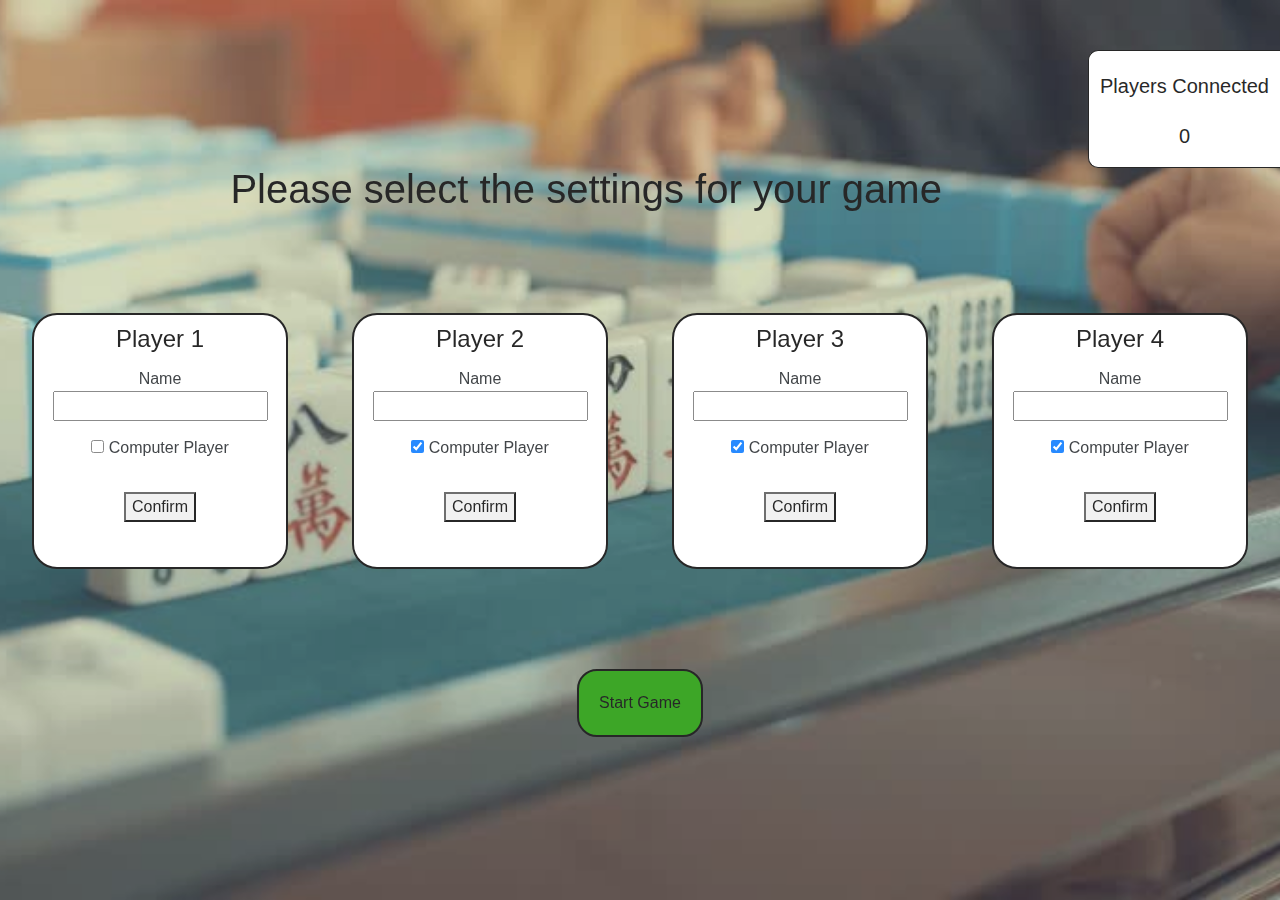
==== client/game-setup.html @ 9c9337d6 "init" ====
<!DOCTYPE html>
<html lang="en">
<head>
    <meta charset="UTF-8">
    <meta name="viewport" content="width=device-width, initial-scale=1.0">
    <title>Mahjong</title>
    <link rel="stylesheet" href="https://maxcdn.bootstrapcdn.com/bootstrap/4.0.0/css/bootstrap.min.css"></link>
    <link rel="stylesheet" href="styles/main.css"></link>
    </head>
    <body onload="update()">
        <div class="bg">
            <div id="players">
                <p>Players Connected</p>
                <p id="player-num">0</p>
            </div>
            <h1 id="header">Please select the settings for your game</h1>
            <div id="dropdown-div" class="row">
                <div id="player-select">
                    <h4>Player 1</h4>
                    <form id="p1">
                        Name <input type="text" name="p1name" id="p1name" oninput="typing('p1')"><br>
                        <input type="checkbox" name="p1computer" id="p1computer" value="true" onclick="cpuTrue('p1')">
                        <label style="margin-top: 15px;">Computer Player</label><br>
                        <input type="checkbox" name="p1computerl1" id="p1computerl1" value="1" onclick="isChecked('p1', '1')">
                        <label style="margin-top: 15px; margin-bottom: 15px;" class="p1checkLabel">Level 1</label>
                        <input type="checkbox" name="p1computerl2" id="p1computerl2" value="2" onclick="isChecked('p1', '2')">
                        <label style="margin-top: 15px; margin-bottom: 15px;" class="p1checkLabel">Level 2</label>
                        <input type="checkbox" name="p1computerl3" id="p1computerl3" value="3" onclick="isChecked('p1', '3')">
                        <label style="margin-top: 15px; margin-bottom: 15px;" class="p1checkLabel">Level 3</label><br>
                        <button id="p1Confirm">Confirm</button>
                    </form>
                    <div id="p1Cancel">
                        <h6 id="p1name-filled"></h6>
                        <button onclick="cancelConfirm('p1')" id="p1cancel-button" disabled="true">Cancel</button>
                    </div>
                </div>
                <div id="player-select">
                    <h4>Player 2</h4>
                    <form id="p2" onsubmit="return submit('p2')">
                        Name <input type="text" name="p2name" id="p2name" oninput="typing('p2')"><br>
                        <input checked type="checkbox" name="p2computer" id="p2computer" value="true" onclick="cpuTrue('p2')">
                        <label style="margin-top: 15px;">Computer Player</label><br>
                        <input checked type="checkbox" name="p2computerl1" id="p2computerl1" value="1" onclick="isChecked('p2', '1')">
                        <label style="margin-top: 15px; margin-bottom: 15px;" class="p2checkLabel">Level 1</label>
                        <input type="checkbox" name="p2computerl2" id="p2computerl2" value="2" onclick="isChecked('p2', '2')">
                        <label style="margin-top: 15px; margin-bottom: 15px;" class="p2checkLabel">Level 2</label>
                        <input type="checkbox" name="p2computerl3" id="p2computerl3" value="3" onclick="isChecked('p2', '3')">
                        <label style="margin-top: 15px; margin-bottom: 15px;" class="p2checkLabel">Level 3</label><br>
                        <button id="p2Confirm">Confirm</button>
                    </form>
                    <div id="p2Cancel">
                        <h6 id="p2name-filled"></h6>
                        <button onclick="cancelConfirm('p2')" id="p2cancel-button" disabled="true">Cancel</button>
                    </div>
                </div>
                <div id="player-select">
                    <h4>Player 3</h4>
                    <form id="p3" onsubmit="return submit('p3')">
                        Name <input type="text" name="p3name" id="p3name" oninput="typing('p3')"><br>
                        <input checked type="checkbox" name="p3computer" id="p3computer" value="true" onclick="cpuTrue('p3')">
                        <label style="margin-top: 15px;">Computer Player</label><br>
                        <input type="checkbox" name="p3computerl1" id="p3computerl1" value="1" onclick="isChecked('p3', '1')">
                        <label checked style="margin-top: 15px; margin-bottom: 15px;" class="p3checkLabel">Level 1</label>
                        <input type="checkbox" name="p3computerl2" id="p3computerl2" value="2" onclick="isChecked('p3', '2')">
                        <label style="margin-top: 15px; margin-bottom: 15px;" class="p3checkLabel">Level 2</label>
                        <input type="checkbox" name="p3computerl3" id="p3computerl3" value="3" onclick="isChecked('p3', '3')">
                        <label style="margin-top: 15px; margin-bottom: 15px;" class="p3checkLabel">Level 3</label><br>
                        <button id="p3Confirm">Confirm</button>
                    </form>
                    <div id="p3Cancel">
                        <h6 id="p3name-filled"></h6>
                        <button onclick="cancelConfirm('p3')" id="p3cancel-button" disabled="true">Cancel</button>
                    </div>
                </div>
                <div id="player-select">
                    <h4>Player 4</h4>
                    <form id="p4" onsubmit="return submit('p4')">
                        Name <input type="text" name="p4name" id="p4name" oninput="typing('p4')"><br>
                        <input checked type="checkbox" name="p4computer" id="p4computer" value="true" onclick="cpuTrue('p4')">
                        <label style="margin-top: 15px;">Computer Player</label><br>
                        <input checked type="checkbox" name="p4computerl1" id="p4computerl1" value="1" onclick="isChecked('p4', '1')">
                        <label style="margin-top: 15px; margin-bottom: 15px;" class="p4checkLabel">Level 1</label>
                        <input type="checkbox" name="p4computerl2" id="p4computerl2" value="2" onclick="isChecked('p4', '2')">
                        <label style="margin-top: 15px; margin-bottom: 15px;" class="p4checkLabel">Level 2</label>
                        <input type="checkbox" name="p4computerl3" id="p4computerl3" value="3" onclick="isChecked('p4', '3')">
                        <label style="margin-top: 15px; margin-bottom: 15px;" class="p4checkLabel">Level 3</label><br>
                        <button id="p4Confirm">Confirm</button> 
                    </form>
                    <div id="p4Cancel">
                        <h6 id="p4name-filled"></h6>
                        <button onclick="cancelConfirm('p4')" id="p4cancel-button" disabled="true">Cancel</button>
                    </div>
                </div>
            </div>
            <div style="text-align: center; padding-top: 100px;">
                <button onclick="checkPlayers()" id="buttons">Start Game</button>
            </div>
        </div>
        <script src="/socket.io/socket.io.js"></script>
        <script src="scripts/client.js"></script>
    </body>
</html>
---- client/styles/main.css ----
.tile-horiz {
    width: 30px;
    height: 40px;
    transform-origin: 100% 0;
    transform: rotate(90deg);
    border: 1px solid black;
    background-color: #1ca800;
    border-radius: 3px;
}
.tile-horiz:focus {
    outline: none;
}
.tile-vert {
  width: 30px;
  height: 40px;
  border: 1px solid black;
  background-color: #1ca800;
  border-radius: 3px;
  text-align: left;

}
.tile-vert:focus {
   outline: none;
}
#header {
    margin-block-start: 0em;
    margin-block-end: 0em;
    margin-inline-start: 0px;
    margin-inline-end: 0px;
    padding: none;
    font-size: 40px;
    padding-left: 18%;
    padding-top: 165px;
}
body, html {
    height: 100%;
    margin: 0;
  }
  
  .bg{
    position: relative;
    opacity: 0.85;
    background-position: center;
    background-repeat: no-repeat;
    background-size: cover;
    background-image: url("../resources/images/background.jpg");
    height: 100%;
  }
  .game-board {
      background-color: #027673;
  }
  #buttons-div {
      padding-top: 300px;
      text-align: center;
  }
  #text-div {
      text-align: center;
      padding-top: 200px;
  }
  #dropdown-div {
      text-align: center;
      padding-top: 100px;
  }
  #buttons {
      color: black;
      text-decoration: none;
      text-align: center;
      padding: 20px;
      border: 2px solid black;
      border-radius: 20px;
      background-color: rgb(26, 150, 1);
      transition: 0.25s;
  }
  #buttons:hover {
      background-color: rgb(39, 233, 0);
      transition: 0.25s;
  }
  #player-select {
      width: 20%;
      border: 2px solid black;
      background-color: white;
      border-radius: 25px;
      padding-top: 10px;
      padding-bottom: 40px;
      margin: auto;
  }
  #p1, #p2, #p3, #p4 {
      padding: 5px;
  }
  #p1, #p2, #p3, #p4:focus {
      outline: none;
  }

  #top-left {
      position: absolute;
      left: 0px;
      top: 0px;
      width: 188px; /*y - h*/
      height: 660px; /*22w*/
  }
  #left-flower-and-fin {
      margin-left: 10px;
      width: 40px; /*h*/
      height: 660px; /*22w*/
  }
  #flower3, #fin3 {
    text-align: end;
      font-size: 0px;
      width: 40px; /*h*/
  }
  #compass {
      margin-left: 46px; /*x*/
      width: 102px; /*y - 2h - x*/
      height: 102px; /*y - 2h - x*/
      max-width: 200px;
      max-height: 200px;
  }


  #top-right {
      text-align: end;
      position: absolute;
      top: 0px;
      right: 0px;
      width: 660px; /*22w*/
      height: 206px; /*4h + x*/
  }
  #top-flower-and-fin {
      text-align: end;
      width: 660px; /*22w*/
      height: 40px; /*h*/
  }
  #fin2, #flower2 {
      font-size: 0px;
      height: 40px; /*h*/
  }
  #round-wind {
      position: absolute;
      right: 0px;
      text-align: center;
      padding-top: 40px; /*h*/
      width: 182px; /*y - x*/
      height: 166px; /*2h + x*/
  }


  #bot-left {
      position: absolute;
      bottom: 40px;
      left: 0px;
      height: 400px; /*4h + x*/
      width: 660px; /*22w*/
  }
  #score {
      text-align: center;
      top: 0px;
      margin-bottom: 40px; /*h*/
      width: 188px; /*y - h*/
      min-height: 126px; /*h * 2 + x*/
  }
  #individual-scores {
      margin: auto;
      text-align: center;
  }
  #bot-flower-and-fin {
      width: 660px; /*22w*/
      height: 40px; /*h*/
  }
  #flower0, #fin0 {
      height: 40px; /*h*/
      font-size: 0px;
  }

  #bot-right {
    position: absolute;
    right: 0px;
    bottom: 0px; 
    width: 206px; /*4h + x*/
    height: 660px; /*22w*/
  }
  #info {
      position: absolute;
      top: 0px;
      right: 40px;
      text-align: center;
      margin: auto;
      height: 188px; /*h * 3*/
      width: 126px; /*y - h*/
  }
  #right-flower-and-fin {
    position: absolute;
    bottom: 0px;
    right: 20px;
      width: 40px; /*h*/
      height: 660px; /*22w*/
  }
  #fin1, #flower1 {
    text-align: left;
      width: 40px; /*h*/
      font-size: 0px;
  }
  #fin1 .tile-horiz {
    transform-origin: 0% 0%;
  }
   #flower1 .tile-horiz {
      transform-origin: 0% 0%;
  }




  #square {
      position: relative;
      margin: auto;
      /*margin-top: 80px; /*2h*/
      /*margin-left: 228px; /*y*/
      margin-bottom: 80px; /*2h*/
      margin-top: 80px;
      width: 792px; /*18w + 4h + 2x*/
      height: 792px; /*18w + 4h + 2x*/
  }
  #hand2 {
      font-size: 0px;
      position: absolute;
      top: 0px;
      left: 50%;
      margin-left: -210px; /*7w*/
      width: 420px; /*14w*/
      height: 40px; /*h*/
  }
  #hand3 {
    font-size: 0px;
      position: absolute;
      left: 0px;
      top: 50%;
      text-align: end;
      margin-top: -210px; /*7w*/
      width: 40px; /*h*/
      height: 420px; /*14w*/
  }
  #hand1 {
    font-size: 0px;
    position: absolute;
    right: 0px;
    top: 50%;
    text-align: left;
    margin-top: -210px; /*7w*/
    width: 40px; /*h*/
    height: 420px; /*14w*/
}
#hand1 .tile-horiz {
    transform-origin: 0% 0%;
}
#hand0 {
    font-size: 0px; 
    position: absolute;
    bottom: 0px;
    left: 50%;
    margin-left: -210px; /*7w*/
    width: 420px; /*14w*/
    height: 40px; /*h*/
}
#hand0 .tile-vert {
    padding: 0px;
    font-size: 40px;
    background-color: transparent;
    border: 0px;
    color: black;
}
#draw {
    position: relative;
    top: 86px;
    width: 620px;
    height: 620px;
    margin: auto;   
}
#draw2 {
    position: absolute;
    top: 0px; 
    left: 50%;
    margin-left: -270px; /*9w*/
    height: 40px; /*h*/
    width: 540px; /*18w*/ 
}
#draw3 {
    font-size: 0px;
    position: absolute;
    left: 0px;
    top: 50%;
    text-align: end;
    margin-top: -270px; /*9w*/
    width: 40px; /*h*/
    height: 540px; /*18w*/
}
#draw1 {
    font-size: 0px;
    position: absolute;
    right: 0px;
    top: 50%;
    text-align: left;
    margin-top: -270px; /*9w*/
    width: 40px; /*h*/
    height: 540px; /*18w*/
}
#draw1 .tile-horiz {
    transform-origin: 0% 0%;
}
#draw0 {
    font-size: 0px;
    position: absolute;
    bottom: 0px; 
    left: 50%;
    margin-left: -270px; /*9w*/
    height: 40px; /*h*/
    width: 540px; /*18w*/ 
}
#mid {
    margin: auto;
    height: 540px; /*18w*/
    width: 540px; /*18w*/
    padding-top: 110px; /*(540 - 8h) / 2*/
    padding-bottom: 110px; /*(540 - 8h) / 2*/
    padding-left: 90px; /*(540 - 12w) / 2*/
    padding-right: 90px; /*(540 - 12w) / 2*/
}
.text {
    font-size: 30px; /*w*/
}
#full {
    background-color: #027673;
    position: absolute;
    top: 0px;
    left: 0px;
}

#roll-dice, #next-button, #take-tiles-button{
    position: absolute;
    font-size: medium;
    color: black;
    margin-left: 60px;
    width: auto;
    height: 40px;
    display: none;
}
#win {
    position: absolute;
    color: black;
    display: none;
    font-size: medium;
    margin-top: 75px;
    margin-left: 60px;
    width: auto;
    height: 40px;
    z-index: 100;
}
#pong {
    position: absolute;
    color: black;
    display: none;
    font-size: medium;
    margin-left: 200px;
    width: auto;
    height: 40px;
    z-index: 100;
}
#seung {
    position: absolute;
    color: black;
    display: none;
    font-size: medium;
    margin-left: 200px;
    margin-top: 75px;
    width: auto;
    height: 40px;
    z-index: 100; 
}

  
.row {
    margin-left: 0px;
    margin-right: 0px;
}
#players {
    position: absolute;
    right: 0px;
    top: 50px;
    min-height: 100px;
    background-color: white;
    border: 1.5px solid black;  
    border-right: none;
    border-top-left-radius: 10px;
    border-bottom-left-radius: 10px; 
    min-width: 15vw;
    text-align: center;
    font-size: 20px;
}
#opening-text{
    font-size: 5vw;
}
h1, h2, h3, h4, h5, h6, p {
    color: black;
}
#p1Cancel, #p2Cancel, #p3Cancel, #p4Cancel {
    display: none;
}
p {
    margin-top: 20px;
}
#p1computerl1, #p1computerl2, #p1computerl3, #p2computerl1, #p2computerl2, #p2computerl3, #p3computerl1, #p3computerl2, #p3computerl3, #p4computerl1, #p4computerl2, #p4computerl3 {
    display: none;
} 
.p1checkLabel, .p2checkLabel, .p3checkLabel, .p4checkLabel {
    display: none;
}






#player-name1 {
    transform: rotate(270deg);
    position: absolute;
    right: 0;
    margin-right: -50px;
    top: 50%;
    margin-top: -50px;
    margin-bottom: 0;
}
#player-name3 {
    transform: rotate(90deg);
    position: absolute;
    left: 0;
    margin-left: -50px;
    top: 50%;
    margin-top: -50px;
    margin-bottom: 0;
}
#player-name2 {
    position: absolute;
    top: 0;
    left: 50%;
    margin-bottom: 0;
}
#player-name0 {
    position: absolute;
    bottom: 0;
    left: 50%;
}

.playerSets {
    text-align: center;
    border: 1px solid black;
    width: 150px;
} 
.playerSets p {
    margin: 0px;
}
#finished-sections {
    position: absolute;
    bottom: 0px;
    left: 700px;
    width: 300px;
    margin-top: 40px;
}
#playerFinished0, #playerFinished1, #playerFinished2, #playerFinished3, #playerFinished4 {
    margin: auto;
    width: 120px;
    height: 60px;
    padding-right: 15px;
    padding-bottom: 10px;
}
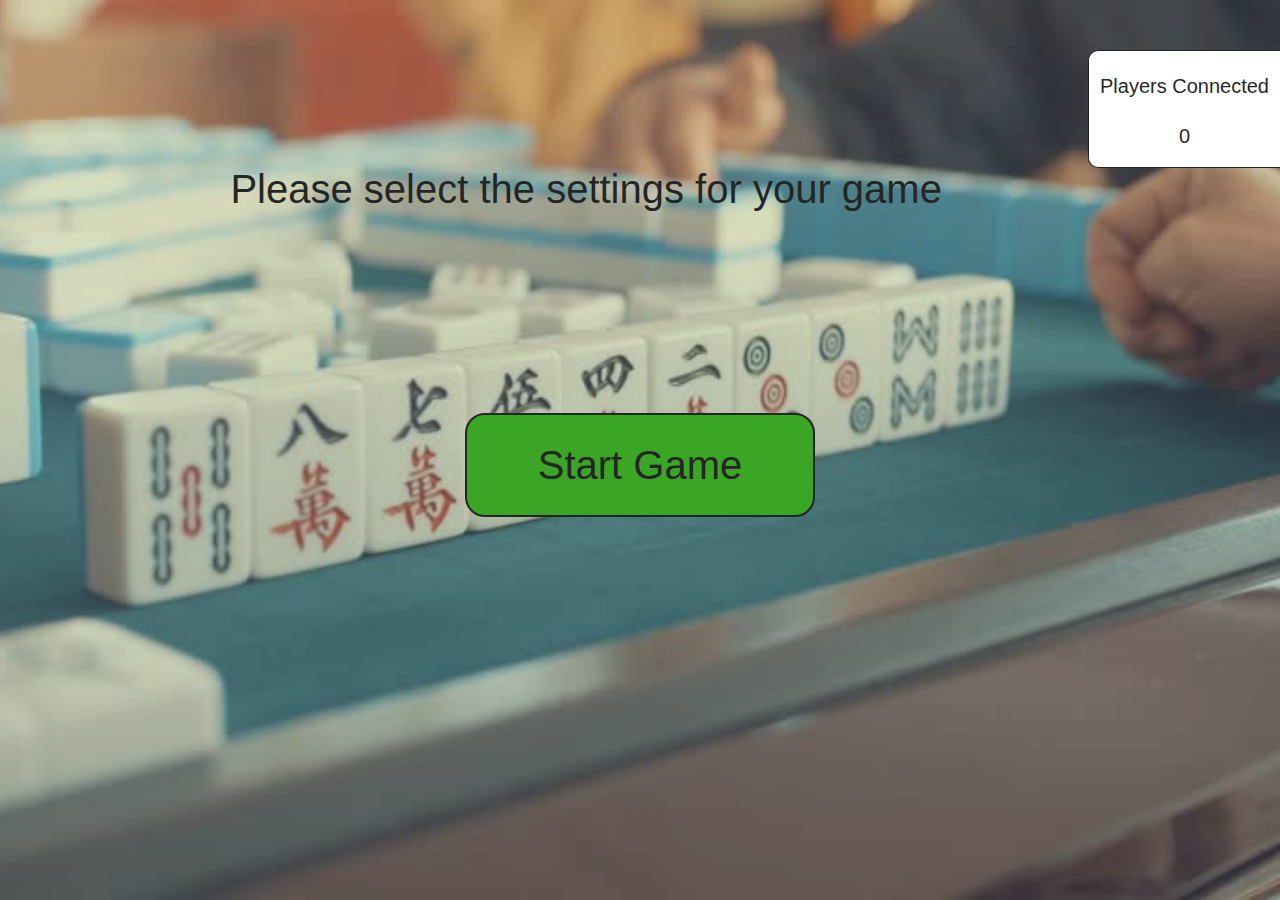
==== commit 7acb2276: "finished routing" ====
--- a/client/game-setup.html
+++ b/client/game-setup.html
@@ -38,7 +38,7 @@
                     <h4>Player 2</h4>
                     <form id="p2" onsubmit="return submit('p2')">
                         Name <input type="text" name="p2name" id="p2name" oninput="typing('p2')"><br>
-                        <input checked type="checkbox" name="p2computer" id="p2computer" value="true" onclick="cpuTrue('p2')">
+                        <input type="checkbox" name="p2computer" id="p2computer" value="true" onclick="cpuTrue('p2')">
                         <label style="margin-top: 15px;">Computer Player</label><br>
                         <input checked type="checkbox" name="p2computerl1" id="p2computerl1" value="1" onclick="isChecked('p2', '1')">
                         <label style="margin-top: 15px; margin-bottom: 15px;" class="p2checkLabel">Level 1</label>
@@ -57,7 +57,7 @@
                     <h4>Player 3</h4>
                     <form id="p3" onsubmit="return submit('p3')">
                         Name <input type="text" name="p3name" id="p3name" oninput="typing('p3')"><br>
-                        <input checked type="checkbox" name="p3computer" id="p3computer" value="true" onclick="cpuTrue('p3')">
+                        <input type="checkbox" name="p3computer" id="p3computer" value="true" onclick="cpuTrue('p3')">
                         <label style="margin-top: 15px;">Computer Player</label><br>
                         <input type="checkbox" name="p3computerl1" id="p3computerl1" value="1" onclick="isChecked('p3', '1')">
                         <label checked style="margin-top: 15px; margin-bottom: 15px;" class="p3checkLabel">Level 1</label>
@@ -76,7 +76,7 @@
                     <h4>Player 4</h4>
                     <form id="p4" onsubmit="return submit('p4')">
                         Name <input type="text" name="p4name" id="p4name" oninput="typing('p4')"><br>
-                        <input checked type="checkbox" name="p4computer" id="p4computer" value="true" onclick="cpuTrue('p4')">
+                        <input type="checkbox" name="p4computer" id="p4computer" value="true" onclick="cpuTrue('p4')">
                         <label style="margin-top: 15px;">Computer Player</label><br>
                         <input checked type="checkbox" name="p4computerl1" id="p4computerl1" value="1" onclick="isChecked('p4', '1')">
                         <label style="margin-top: 15px; margin-bottom: 15px;" class="p4checkLabel">Level 1</label>
--- a/client/styles/main.css
+++ b/client/styles/main.css
@@ -46,6 +46,7 @@
     background-size: cover;
     background-image: url("../resources/images/background.jpg");
     height: 100%;
+    font-family: 'Nunito', sans-serif;
   }
   .game-board {
       background-color: #027673;
@@ -71,12 +72,35 @@
       border-radius: 20px;
       background-color: rgb(26, 150, 1);
       transition: 0.25s;
+      display: inline-block;
+      width: 350px;
+      font-size: 40px;
   }
   #buttons:hover {
       background-color: rgb(39, 233, 0);
       transition: 0.25s;
   }
-  #player-select {
+  #back {
+    display: none;
+    color: black;
+    text-decoration: none;
+    text-align: center;
+    padding: 20px;
+    border: 2px solid black;
+    border-radius: 20px;
+    background-color: rgb(26, 150, 1);
+    transition: 0.25s;
+    width: 120px;
+    font-size: 25px;
+    position: absolute;
+    top: 20px;
+    left: 20px;
+}
+#back:hover {
+    background-color: rgb(39, 233, 0);
+    transition: 0.25s;
+}
+  .player-select {
       width: 20%;
       border: 2px solid black;
       background-color: white;
@@ -84,6 +108,7 @@
       padding-top: 10px;
       padding-bottom: 40px;
       margin: auto;
+      display: inline-block;
   }
   #p1, #p2, #p3, #p4 {
       padding: 5px;
@@ -470,4 +495,41 @@
     height: 60px;
     padding-right: 15px;
     padding-bottom: 10px;
-} +} 
+
+.room-divs {
+    display: flex; 
+    justify-content: center; 
+    align-items: center;
+    height: 33%;
+}
+#roomForm {
+    color: black;
+    text-decoration: none;
+    text-align: center;
+    padding: 20px;
+    border: 2px solid black;
+    border-radius: 20px;
+    background-color: rgb(26, 150, 1);
+    transition: 0.25s;
+    display: inline-block;
+    width: 350px;
+    font-size: 40px;
+}
+#roomForm:hover {
+    background-color: rgb(39, 233, 0);
+      transition: 0.25s;
+}
+#game {
+    display: none;
+}
+#player-select {
+    display: none;
+}
+#room {
+    display: none;
+    height: 100%;
+}
+#how-to-play {
+    display: none;
+}